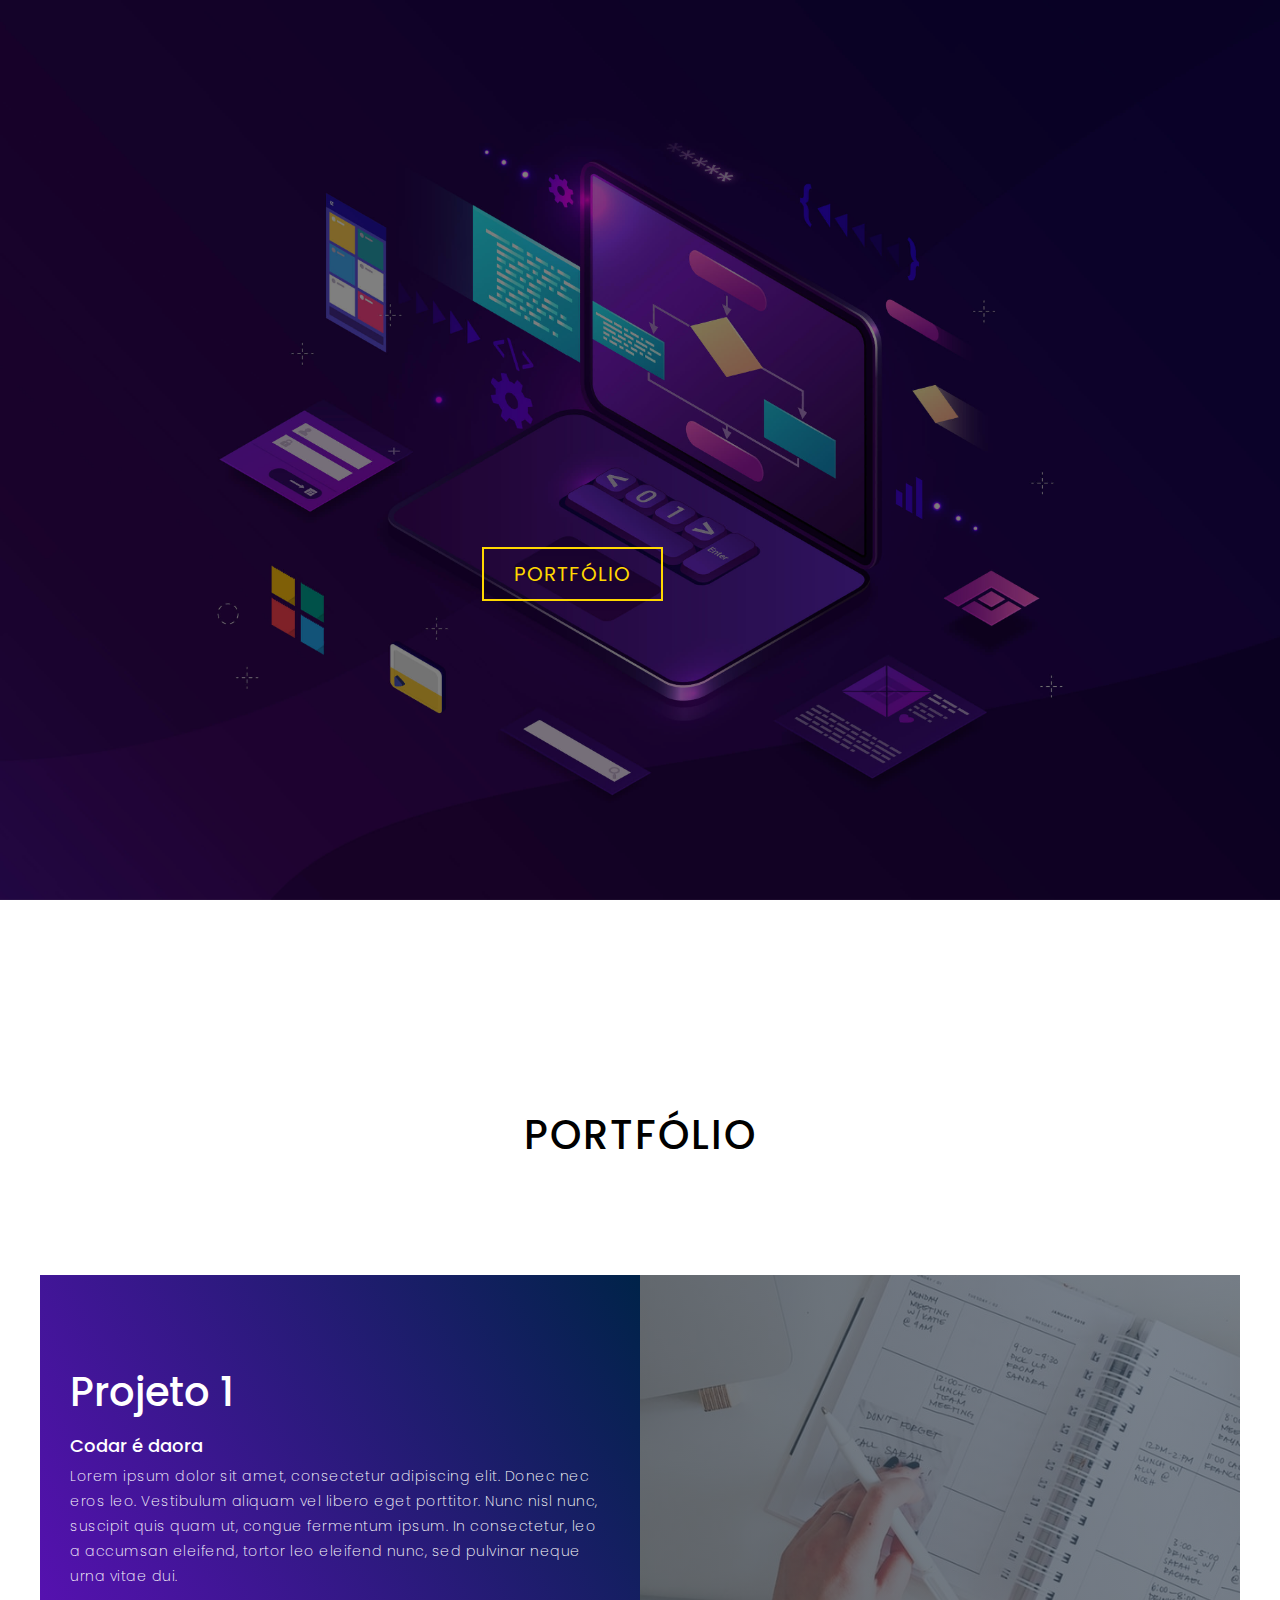
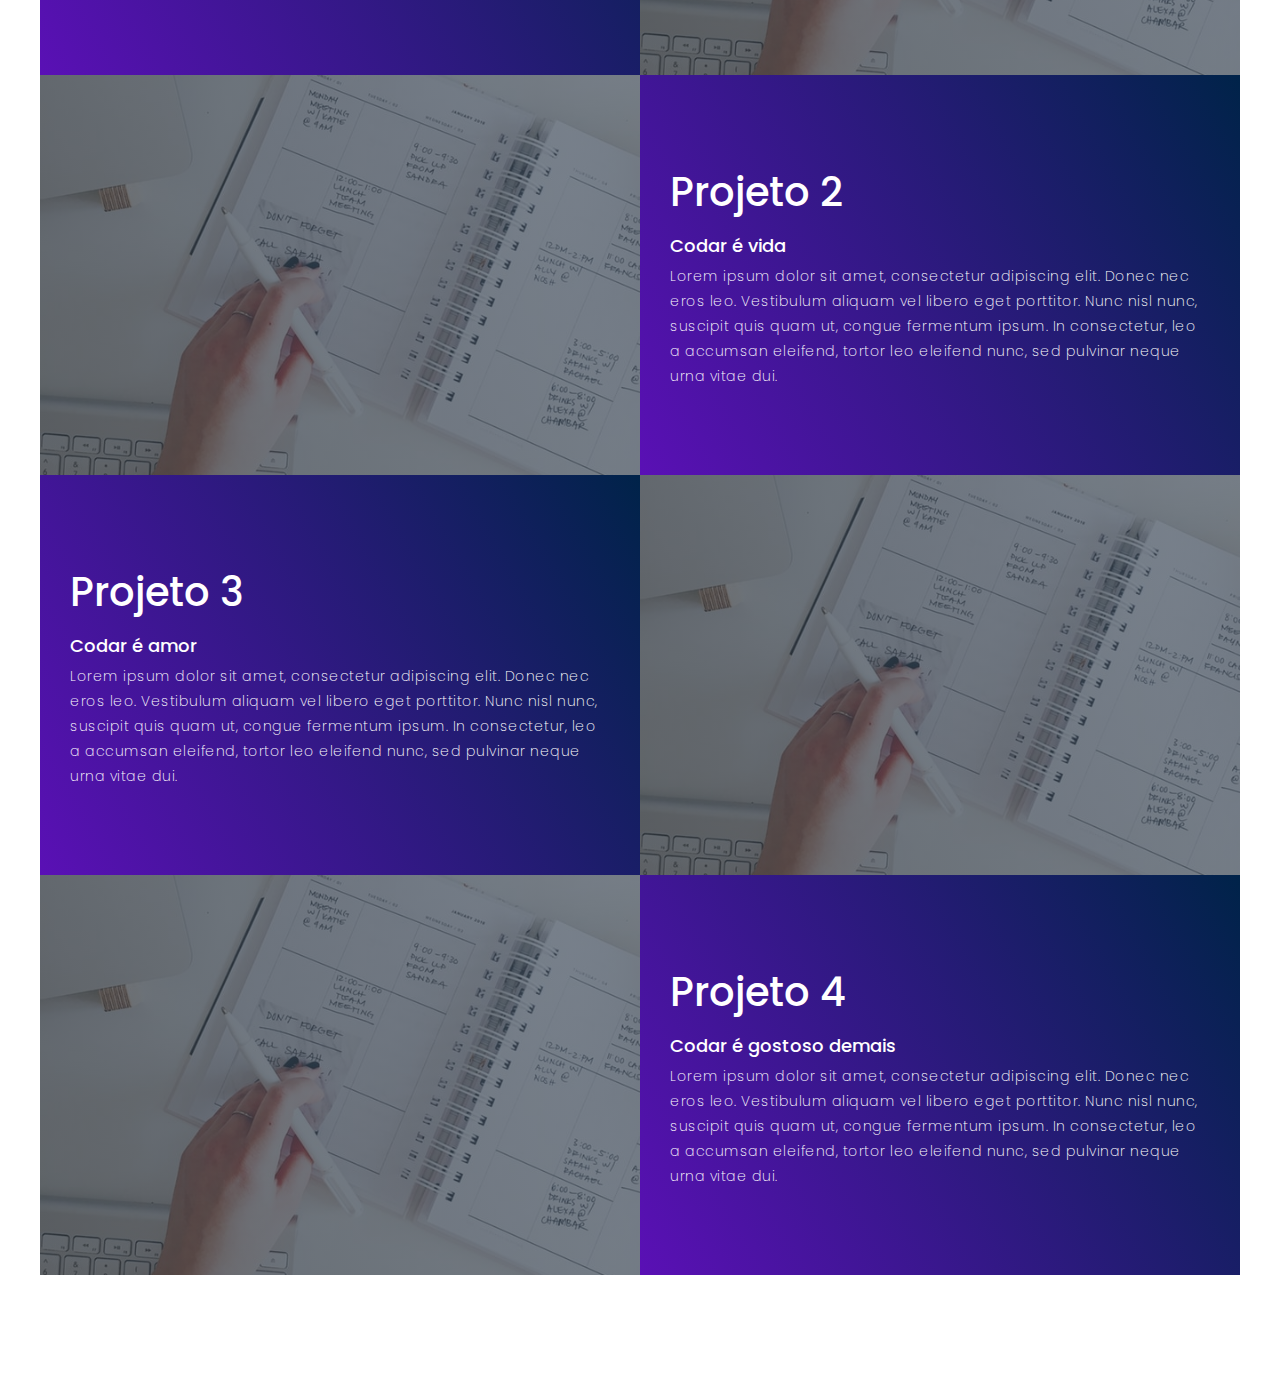
==== coffee/index.html @ 2936c419 "estrutura de pastas do projeto" ====
<!DOCTYPE html>
<html lang="pt-br">
  <head>
    <meta charset="UTF-8" />
    <meta name="viewport" content="width=device-width, initial-scale=1.0" />
    <link rel="stylesheet" href="style.css" />
    <title>Top</title>
  </head>
  <body>
    <section id="presentation">
      <div class="presentation container">
        <div>
          <h1>Olá,<span></span></h1>
          <h1>meu nome é<span></span></h1>
          <h1>Douglas<span></span></h1>
          <a href="#portfolio" type="button" class="cta">Portfólio</a>
        </div>
      </div>
    </section>
    <section id="portfolio">
      <div class="portfolio container">
        <div class="portfolio header">
          <h1 class="section-title"><span>Portfólio</span></h1>
        </div>
        <div class="all-projects">
          <div class="project-item">
            <div class="project-info">
              <h1>Projeto 1</h1>
              <h2>Codar é daora</h2>
              <p>
                Lorem ipsum dolor sit amet, consectetur adipiscing elit. Donec
                nec eros leo. Vestibulum aliquam vel libero eget porttitor. Nunc
                nisl nunc, suscipit quis quam ut, congue fermentum ipsum. In
                consectetur, leo a accumsan eleifend, tortor leo eleifend nunc,
                sed pulvinar neque urna vitae dui.
              </p>
            </div>
            <div class="project-img">
              <img src="./img-1.png" alt="img" />
            </div>
          </div>
          <div class="project-item">
            <div class="project-info">
              <h1>Projeto 2</h1>
              <h2>Codar é vida</h2>
              <p>
                Lorem ipsum dolor sit amet, consectetur adipiscing elit. Donec
                nec eros leo. Vestibulum aliquam vel libero eget porttitor. Nunc
                nisl nunc, suscipit quis quam ut, congue fermentum ipsum. In
                consectetur, leo a accumsan eleifend, tortor leo eleifend nunc,
                sed pulvinar neque urna vitae dui.
              </p>
            </div>
            <div class="project-img">
              <img src="./img-1.png" alt="img" />
            </div>
          </div>
          <div class="project-item">
            <div class="project-info">
              <h1>Projeto 3</h1>
              <h2>Codar é amor</h2>
              <p>
                Lorem ipsum dolor sit amet, consectetur adipiscing elit. Donec
                nec eros leo. Vestibulum aliquam vel libero eget porttitor. Nunc
                nisl nunc, suscipit quis quam ut, congue fermentum ipsum. In
                consectetur, leo a accumsan eleifend, tortor leo eleifend nunc,
                sed pulvinar neque urna vitae dui.
              </p>
            </div>
            <div class="project-img">
              <img src="./img-1.png" alt="img" />
            </div>
          </div>
          <div class="project-item">
            <div class="project-info">
              <h1>Projeto 4</h1>
              <h2>Codar é gostoso demais</h2>
              <p>
                Lorem ipsum dolor sit amet, consectetur adipiscing elit. Donec
                nec eros leo. Vestibulum aliquam vel libero eget porttitor. Nunc
                nisl nunc, suscipit quis quam ut, congue fermentum ipsum. In
                consectetur, leo a accumsan eleifend, tortor leo eleifend nunc,
                sed pulvinar neque urna vitae dui.
              </p>
            </div>
            <div class="project-img">
              <img src="./img-1.png" alt="img" />
            </div>
          </div>
        </div>
      </div>
    </section>
  </body>
</html>
---- coffee/style.css ----
@import url('https://fonts.googleapis.com/css2?family=Poppins:ital,wght@0,400;0,700;1,200;1,500&display=swap');

* {
    padding: 0;
    margin: 0;
    box-sizing: border-box;
}

html {
    font-size: 10px;
    font-family: 'Poppins', 'Times New Roman', Times, serif;
    scroll-behavior: smooth;
}

a {
    text-decoration: none;
}

img {
    height: 100%;
    width: 100%;
    object-fit: cover;
}

p {
    font-size: 1.4rem;
    margin-top: 5px;
    line-height: 2.5rem;
    font-weight: 200;
    letter-spacing: 0.05rem;
}

.container {
    min-height: 100vh;
    width: 100%;
    display: flex;
    align-items: center;
    justify-content: center;
}

.section-title {
    font-size: 4rem;
    font-weight: 500;
    color: black;
    margin-bottom: 10px;
    margin-top: 5px;
    text-transform: uppercase;
    letter-spacing: 0.2rem;
    text-align: center;
}



/* Seção de apresentação */
#presentation {
    background-image: url(./background.jpeg);
    background-size: cover;
    background-position: top center;
    position: relative;
    z-index: 1;
}

#presentation h1 {
    display: block;
    width: fit-content;
    font-size: 5rem;
    position: relative;
    color: transparent;
    animation: text_reveal .5s ease forwards;
    animation-delay: 1.5s;
}

#presentation h1:nth-child(1) {
    animation-delay: .8s;
}

#presentation h1:nth-child(2) {
    animation-delay: 1.8s;
}

#presentation h1:nth-child(3) {
    animation: text_reveal_name .5s ease forwards;
    animation-delay: 2.8s;
}

#presentation .cta {
    display: inline-block;
    padding: 10px 30px;
    color: gold;
    background-color: transparent;
    border: 2px solid gold;
    font-size: 2rem;
    text-transform: uppercase;
    letter-spacing: .1rem;
    margin-top: 20px;
    transition: .5s ease;
    transition-property: background-color, color;

}

#presentation .cta:hover {
    color: white;
    font-weight: 500;
    background-color: gold;
}

#presentation h1 span {
    position: absolute;
    top: 0;
    left: 0;
    height: 100%;
    width: 0%;
    animation: text_reveal_box 1s ease;
    animation-delay: .5s;
    background-color: gold;
}

#presentation h1:nth-child(1) span {
    animation-delay: .5s;
}

#presentation h1:nth-child(2) span {
    animation-delay: 1.5s;
}

#presentation h1:nth-child(3) span {
    animation-delay: 2.5s;
}

#presentation::after {
    content: '';
    position: absolute;
    left: 0;
    top: 0;
    height: 100%;
    width: 100%;
    background-color: black;
    opacity: 0.5;
    z-index: -1;
}

/* Seção de Portifólio */
#portfolio .portfolio {
    flex-direction: column;
    max-width: 1200px;
    margin: 0 auto;
    padding: 100px 0;
}

#portfolio .portfolio-header h1 {
    margin-bottom: 50px;
}

#portfolio .all-projects {
    display: flex;
    align-items: center;
    justify-content: center;
    flex-direction: column;
}

#portfolio .project-item {
    display: flex;
    align-items: center;
    justify-content: center;
    flex-direction: column;
    width: 80%;
    margin: 20px auto;
    overflow: hidden;
    border-radius: 10px;
}

#portfolio .project-info {
    padding: 30px;
    flex-basis: 50%;
    height: 100%;
    display: flex;
    align-items: flex-start;
    justify-content: center;
    flex-direction: column;
    background-image: linear-gradient(60deg, #5a10b5 0%, #002349 100%);
    color: white;
}

#portfolio .project-info h1 {
    font-size: 4rem;
    font-weight: 500;
}

#portfolio .project-info h2 {
    font-size: 1.8rem;
    font-weight: 500;
    margin-top: 10px;
}

#portfolio .project-img {
    flex-basis: 50%;
    height: 300px;
    overflow: hidden;
    position: relative;
}

#portfolio .project-img:after {
    content: '';
    position: absolute;
    left: 0;
    top: 0;
    height: 100%;
    width: 100%;
    background-image: linear-gradient(60deg, #29323c 0%, #485563 100%);
    opacity: 0.7;
}

#portfolio .project-img img {
    transition: 0.5s ease transform;
}

#portfolio .project-item:hover .project-img img {
    transform: scale(1.1);
}

/* Keyframes */
@keyframes text_reveal {
    100% {
        color: white;
    }
}

@keyframes text_reveal_name {
    100% {
        color: gold;
        font-weight: 500px;
    }
}

@keyframes text_reveal_box {
    50% {
        width: 100%;
        left: 0;
    }

    100% {
        width: 0;
        left: 100%
    }
}

/* Media Query */
@media only screen and (min-width: 768px) {

    #portfolio .project-item {
        flex-direction: row;
        height: 400px;
        margin: 0;
        width: 100%;
        border-radius: 0;
    }

    #portfolio .all-projects .project-info {
        height: 100%
    }

    #portfolio .all-projects .project-img {
        height: 100%
    }

    #portfolio .project-item:nth-child(even) {
        flex-direction: row-reverse;
    }

}
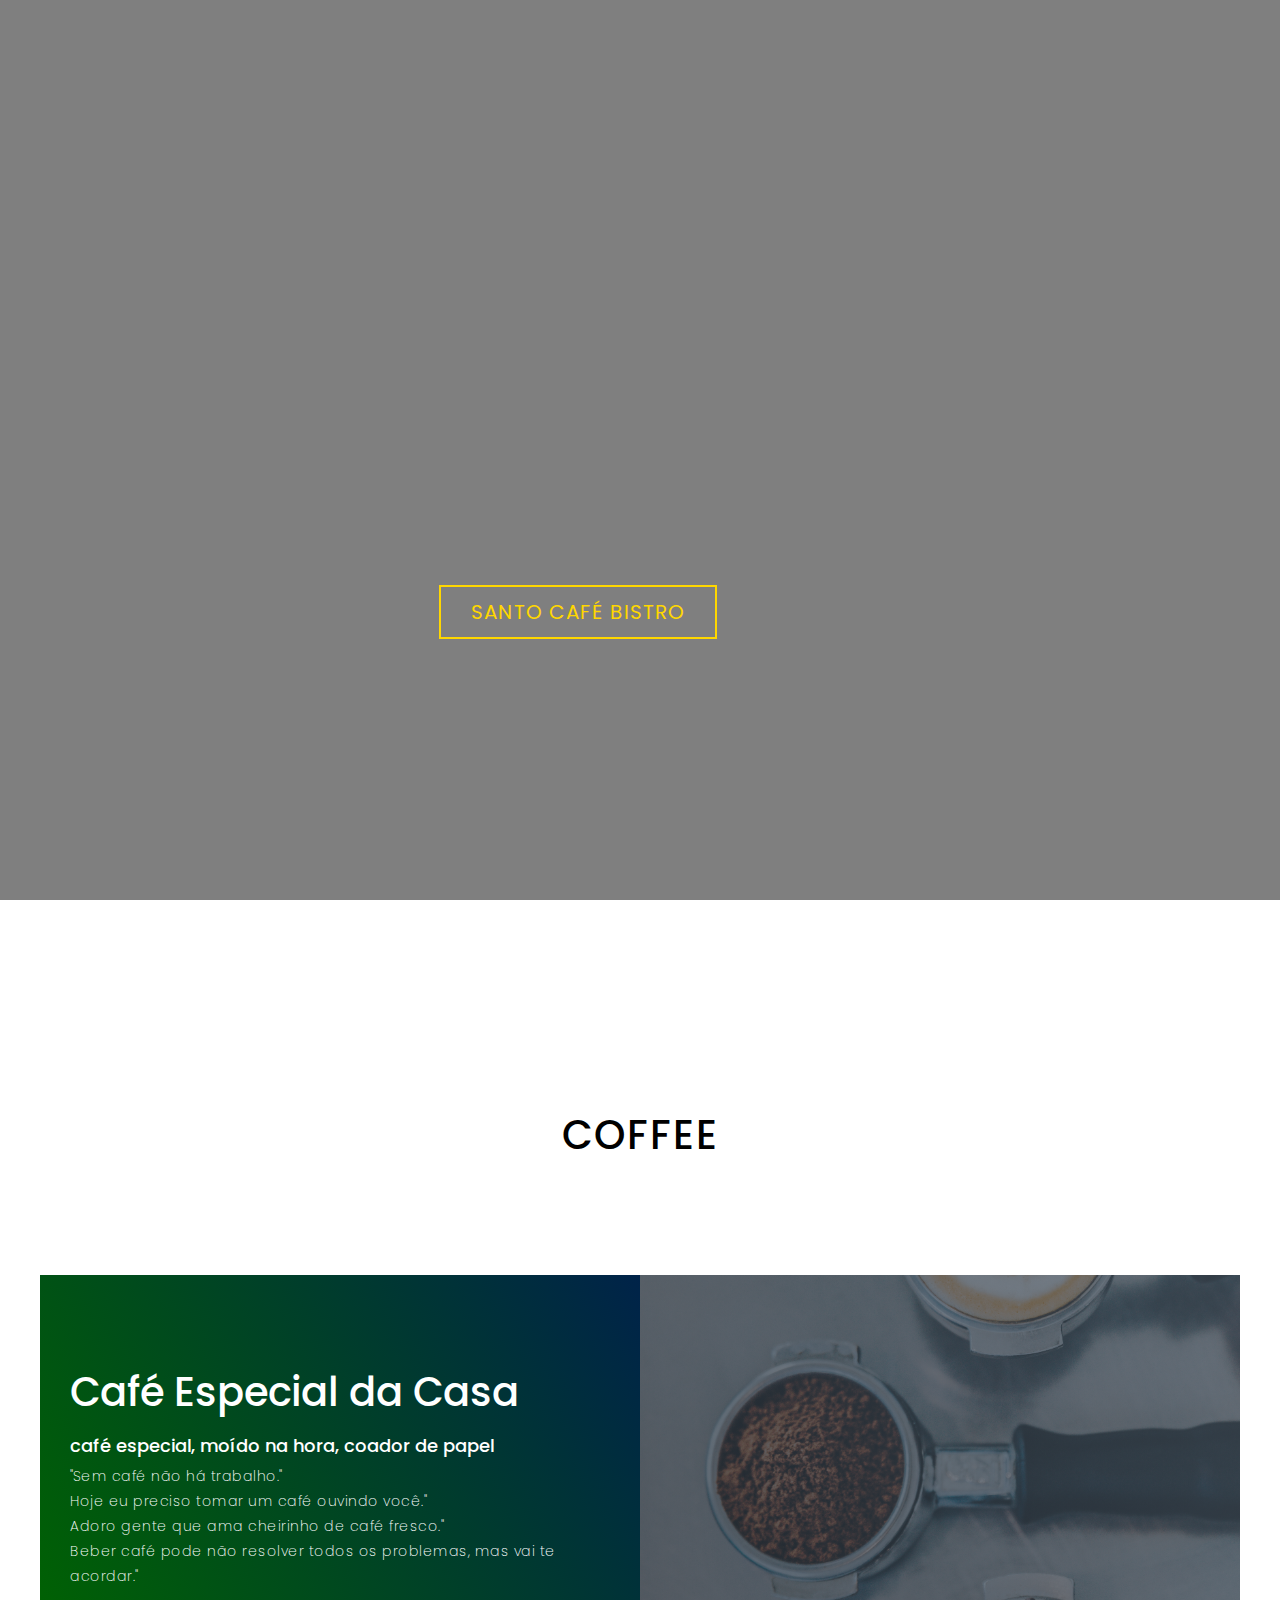
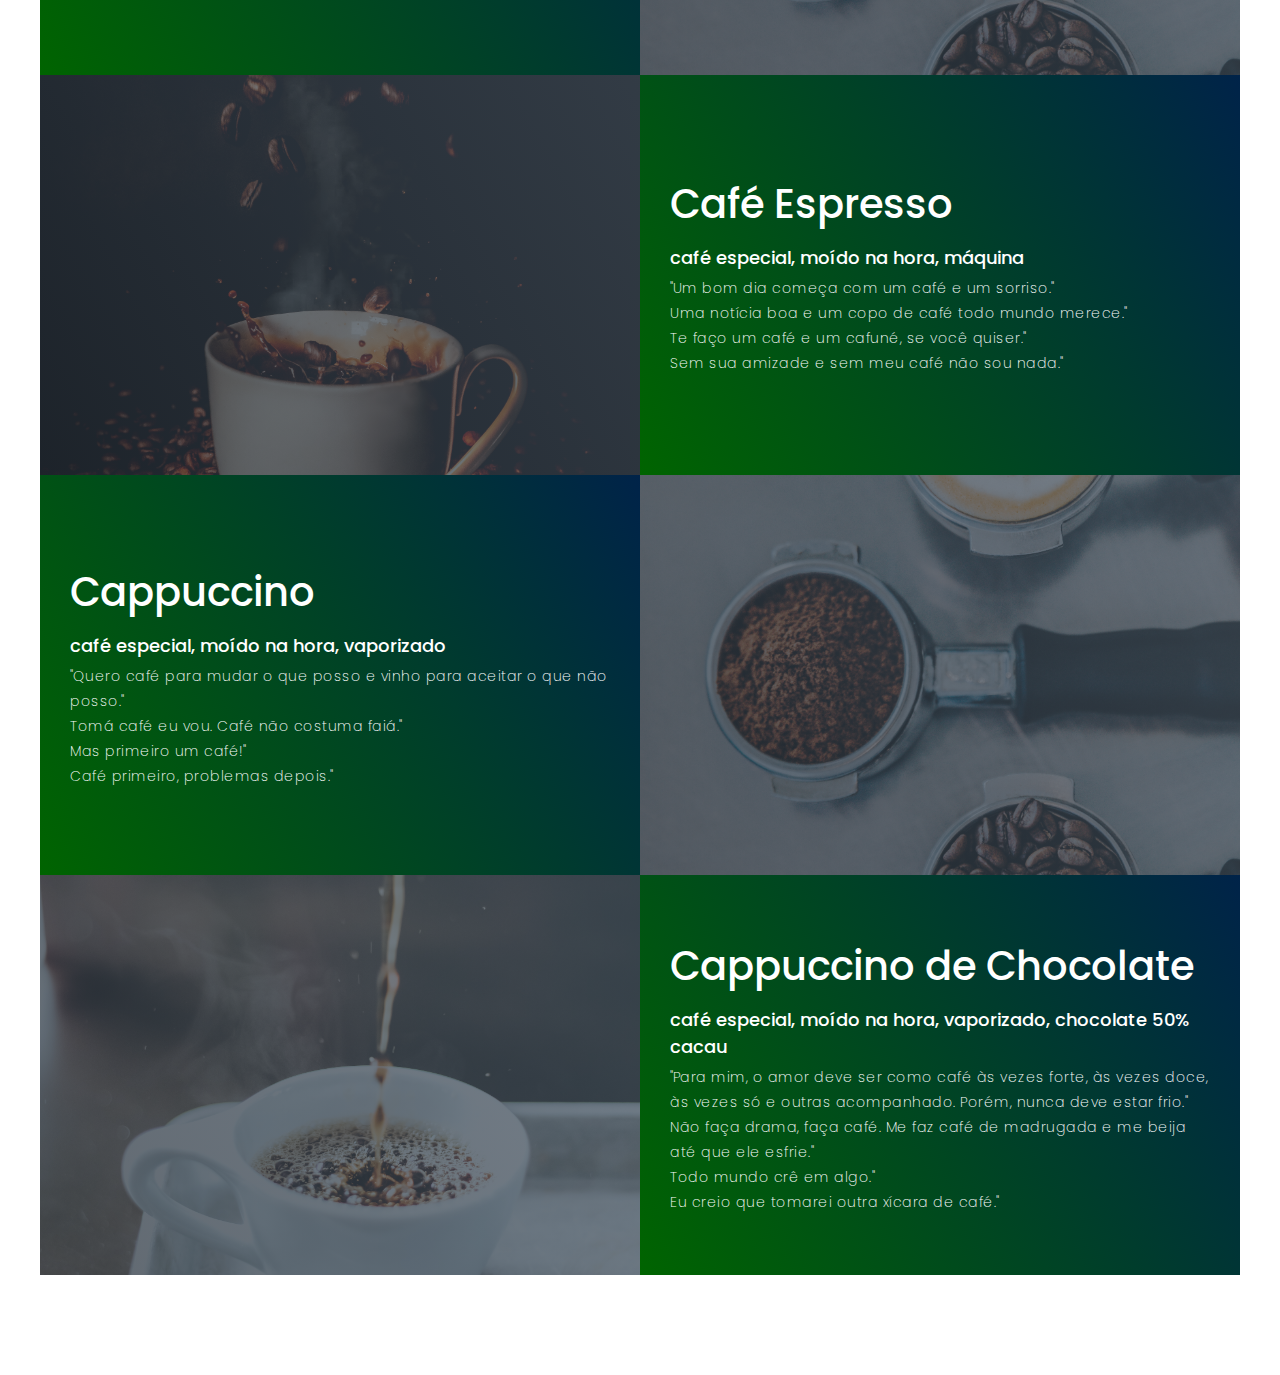
==== commit 04b77766: "ajustes visuais para tema de café" ====
--- a/coffee/index.html
+++ b/coffee/index.html
@@ -4,87 +4,86 @@
     <meta charset="UTF-8" />
     <meta name="viewport" content="width=device-width, initial-scale=1.0" />
     <link rel="stylesheet" href="style.css" />
-    <title>Top</title>
+    <title>Coffee</title>
   </head>
   <body>
-    <section id="presentation">
-      <div class="presentation container">
+    <section class="presentation">
+      <div class="container">
         <div>
-          <h1>Olá,<span></span></h1>
-          <h1>meu nome é<span></span></h1>
-          <h1>Douglas<span></span></h1>
-          <a href="#portfolio" type="button" class="cta">Portfólio</a>
+          <h1>TOP 4<span></span></h1>
+          <h1>cafés<span></span></h1>
+          <h1>MAIS saborosos <span></span></h1>
+          <h1>da semana<span></span></h1>
+          <a href="#portfolio" type="button" class="cta">Santo Café Bistro</a>
         </div>
       </div>
     </section>
     <section id="portfolio">
       <div class="portfolio container">
         <div class="portfolio header">
-          <h1 class="section-title"><span>Portfólio</span></h1>
+          <h1 class="section-title"><span>Coffee</span></h1>
         </div>
         <div class="all-projects">
           <div class="project-item">
             <div class="project-info">
-              <h1>Projeto 1</h1>
-              <h2>Codar é daora</h2>
+              <h1>Café Especial da Casa</h1>
+              <h2>café especial, moído na hora, coador de papel</h2>
               <p>
-                Lorem ipsum dolor sit amet, consectetur adipiscing elit. Donec
-                nec eros leo. Vestibulum aliquam vel libero eget porttitor. Nunc
-                nisl nunc, suscipit quis quam ut, congue fermentum ipsum. In
-                consectetur, leo a accumsan eleifend, tortor leo eleifend nunc,
-                sed pulvinar neque urna vitae dui.
+                "Sem café não há trabalho."</br>  
+                Hoje eu preciso tomar um café ouvindo você."</br>  
+                Adoro gente que ama cheirinho de café fresco."</br>  
+                Beber café pode não resolver todos os problemas, mas vai te acordar." 
               </p>
             </div>
             <div class="project-img">
-              <img src="./img-1.png" alt="img" />
+              <img src="./coffee-1.jpg" alt="img" />
             </div>
           </div>
           <div class="project-item">
             <div class="project-info">
-              <h1>Projeto 2</h1>
-              <h2>Codar é vida</h2>
+              <h1>Café Espresso</h1>
+              <h2>café especial, moído na hora, máquina</h2>
               <p>
-                Lorem ipsum dolor sit amet, consectetur adipiscing elit. Donec
-                nec eros leo. Vestibulum aliquam vel libero eget porttitor. Nunc
-                nisl nunc, suscipit quis quam ut, congue fermentum ipsum. In
-                consectetur, leo a accumsan eleifend, tortor leo eleifend nunc,
-                sed pulvinar neque urna vitae dui.
+                "Um bom dia começa com um café e um sorriso."</br> 
+                Uma notícia boa e um copo de café todo mundo merece."</br> 
+                Te faço um café e um cafuné, se você quiser."</br> 
+                Sem sua amizade e sem meu café não sou nada."
               </p>
             </div>
             <div class="project-img">
-              <img src="./img-1.png" alt="img" />
+              <img src="./coffee-3.jpg" alt="img" />
             </div>
           </div>
           <div class="project-item">
             <div class="project-info">
-              <h1>Projeto 3</h1>
-              <h2>Codar é amor</h2>
+              <h1>Cappuccino</h1>
+              <h2>café especial, moído na hora, vaporizado</h2>
               <p>
-                Lorem ipsum dolor sit amet, consectetur adipiscing elit. Donec
-                nec eros leo. Vestibulum aliquam vel libero eget porttitor. Nunc
-                nisl nunc, suscipit quis quam ut, congue fermentum ipsum. In
-                consectetur, leo a accumsan eleifend, tortor leo eleifend nunc,
-                sed pulvinar neque urna vitae dui.
+                "Quero café para mudar o que posso e vinho para aceitar o que não posso."</br>  
+                Tomá café eu vou. Café não costuma faiá."</br>  
+                Mas primeiro um café!"</br>  
+                Café primeiro, problemas depois."
               </p>
             </div>
             <div class="project-img">
-              <img src="./img-1.png" alt="img" />
+              <img src="./coffee-1.jpg" alt="img" />
             </div>
           </div>
           <div class="project-item">
             <div class="project-info">
-              <h1>Projeto 4</h1>
-              <h2>Codar é gostoso demais</h2>
+              <h1>Cappuccino de Chocolate</h1>
+              <h2>
+                café especial, moído na hora, vaporizado, chocolate 50% cacau
+              </h2>
               <p>
-                Lorem ipsum dolor sit amet, consectetur adipiscing elit. Donec
-                nec eros leo. Vestibulum aliquam vel libero eget porttitor. Nunc
-                nisl nunc, suscipit quis quam ut, congue fermentum ipsum. In
-                consectetur, leo a accumsan eleifend, tortor leo eleifend nunc,
-                sed pulvinar neque urna vitae dui.
+                "Para mim, o amor deve ser como café às vezes forte, às vezes doce, às vezes só e outras acompanhado. Porém, nunca deve estar frio."</br>  
+                Não faça drama, faça café. Me faz café de madrugada e me beija até que ele esfrie."</br>  
+                Todo mundo crê em algo."</br>  
+                Eu creio que tomarei outra xícara de café."
               </p>
             </div>
             <div class="project-img">
-              <img src="./img-1.png" alt="img" />
+              <img src="./coffee-4.jpg" alt="img" />
             </div>
           </div>
         </div>
--- a/coffee/style.css
+++ b/coffee/style.css
@@ -49,18 +49,16 @@
     text-align: center;
 }
 
-
-
 /* Seção de apresentação */
-#presentation {
-    background-image: url(./background.jpeg);
+.presentation {
+    background-image: url(./coffee-0.jpg);
     background-size: cover;
     background-position: top center;
     position: relative;
     z-index: 1;
 }
 
-#presentation h1 {
+.presentation h1 {
     display: block;
     width: fit-content;
     font-size: 5rem;
@@ -70,20 +68,24 @@
     animation-delay: 1.5s;
 }
 
-#presentation h1:nth-child(1) {
+.presentation h1:nth-child(1) {
     animation-delay: .8s;
 }
 
-#presentation h1:nth-child(2) {
+.presentation h1:nth-child(2) {
+    animation: text_reveal_name .5s ease forwards;
     animation-delay: 1.8s;
 }
 
-#presentation h1:nth-child(3) {
-    animation: text_reveal_name .5s ease forwards;
+.presentation h1:nth-child(3) {
     animation-delay: 2.8s;
 }
 
-#presentation .cta {
+.presentation h1:nth-child(4) {
+    animation-delay: 3.8s;
+}
+
+.presentation .cta {
     display: inline-block;
     padding: 10px 30px;
     color: gold;
@@ -98,13 +100,13 @@
 
 }
 
-#presentation .cta:hover {
+.presentation .cta:hover {
     color: white;
     font-weight: 500;
     background-color: gold;
 }
 
-#presentation h1 span {
+.presentation h1 span {
     position: absolute;
     top: 0;
     left: 0;
@@ -115,19 +117,23 @@
     background-color: gold;
 }
 
-#presentation h1:nth-child(1) span {
+.presentation h1:nth-child(1) span {
     animation-delay: .5s;
 }
 
-#presentation h1:nth-child(2) span {
+.presentation h1:nth-child(2) span {
     animation-delay: 1.5s;
 }
 
-#presentation h1:nth-child(3) span {
+.presentation h1:nth-child(3) span {
     animation-delay: 2.5s;
 }
 
-#presentation::after {
+.presentation h1:nth-child(4) span {
+    animation-delay: 3.5s;
+}
+
+.presentation::after {
     content: '';
     position: absolute;
     left: 0;
@@ -177,7 +183,7 @@
     align-items: flex-start;
     justify-content: center;
     flex-direction: column;
-    background-image: linear-gradient(60deg, #5a10b5 0%, #002349 100%);
+    background-image: linear-gradient(60deg, #006400 0%, #002349 100%);
     color: white;
 }
 
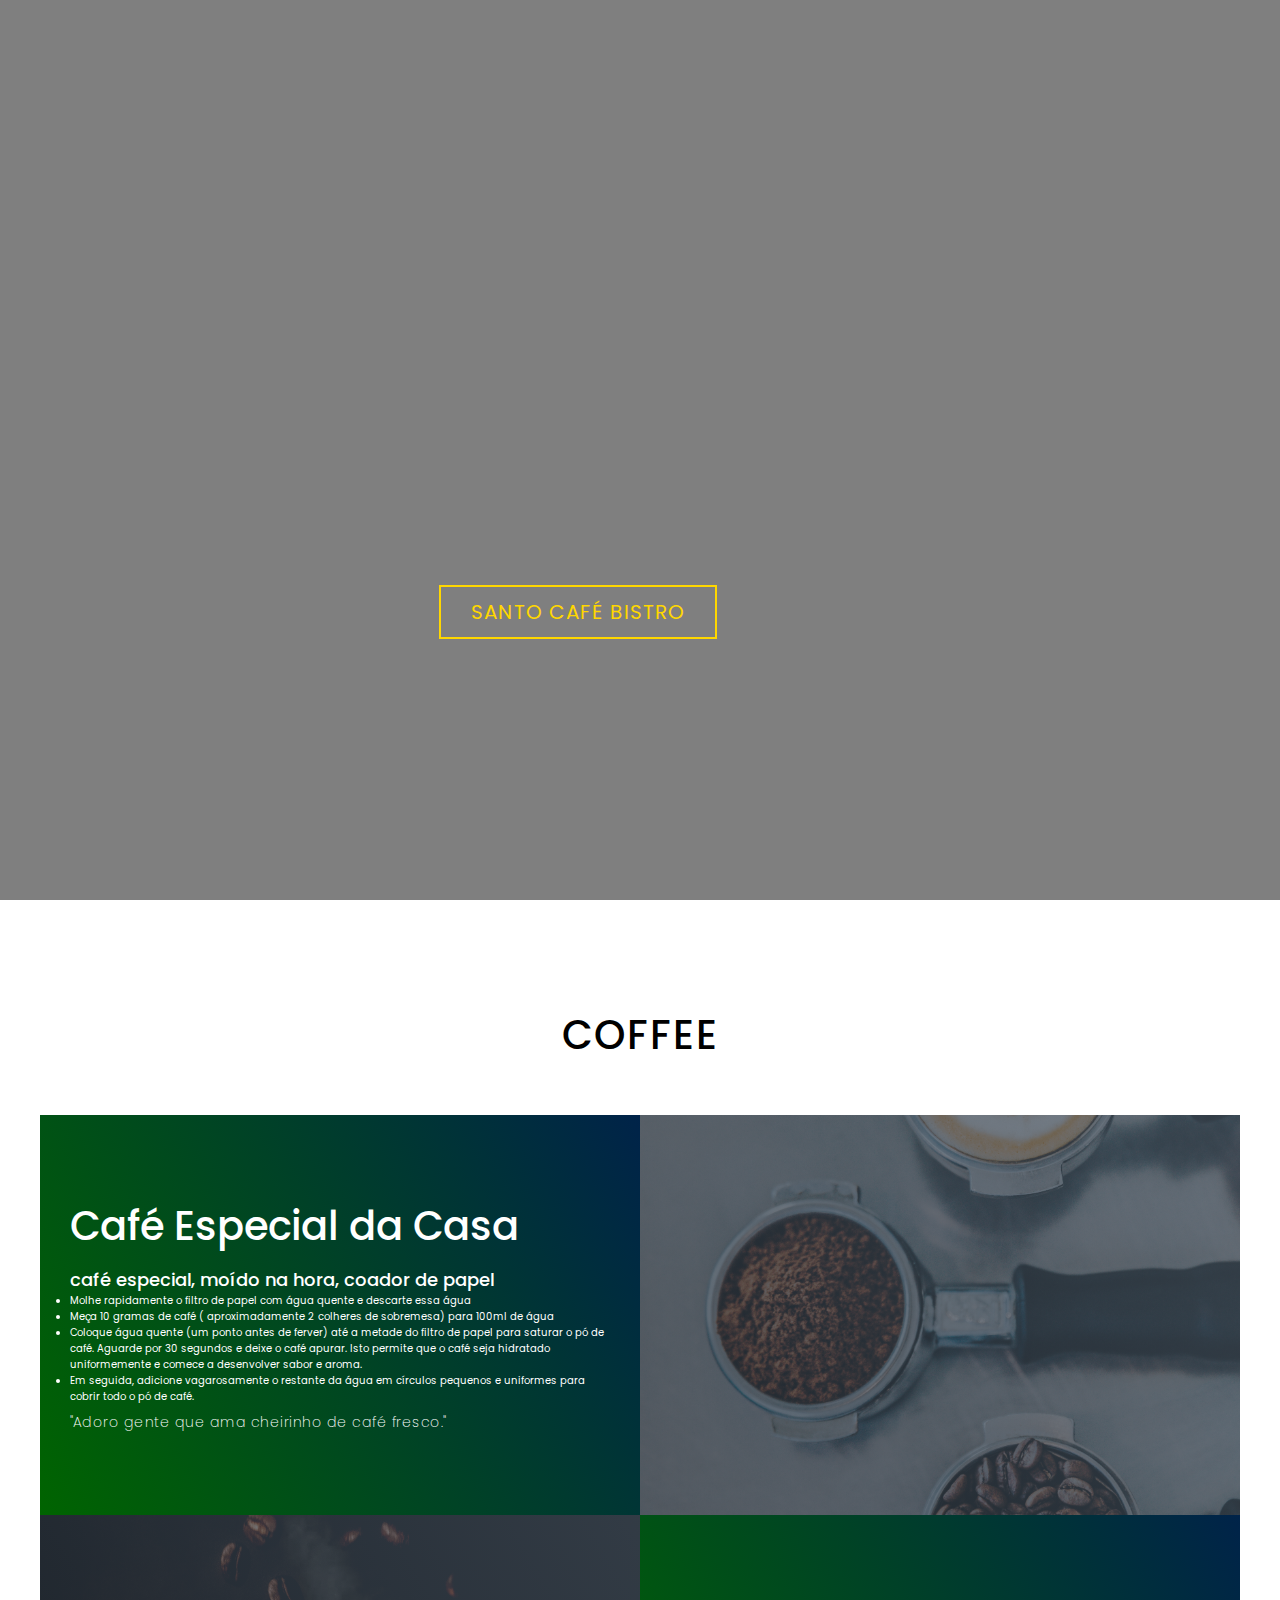
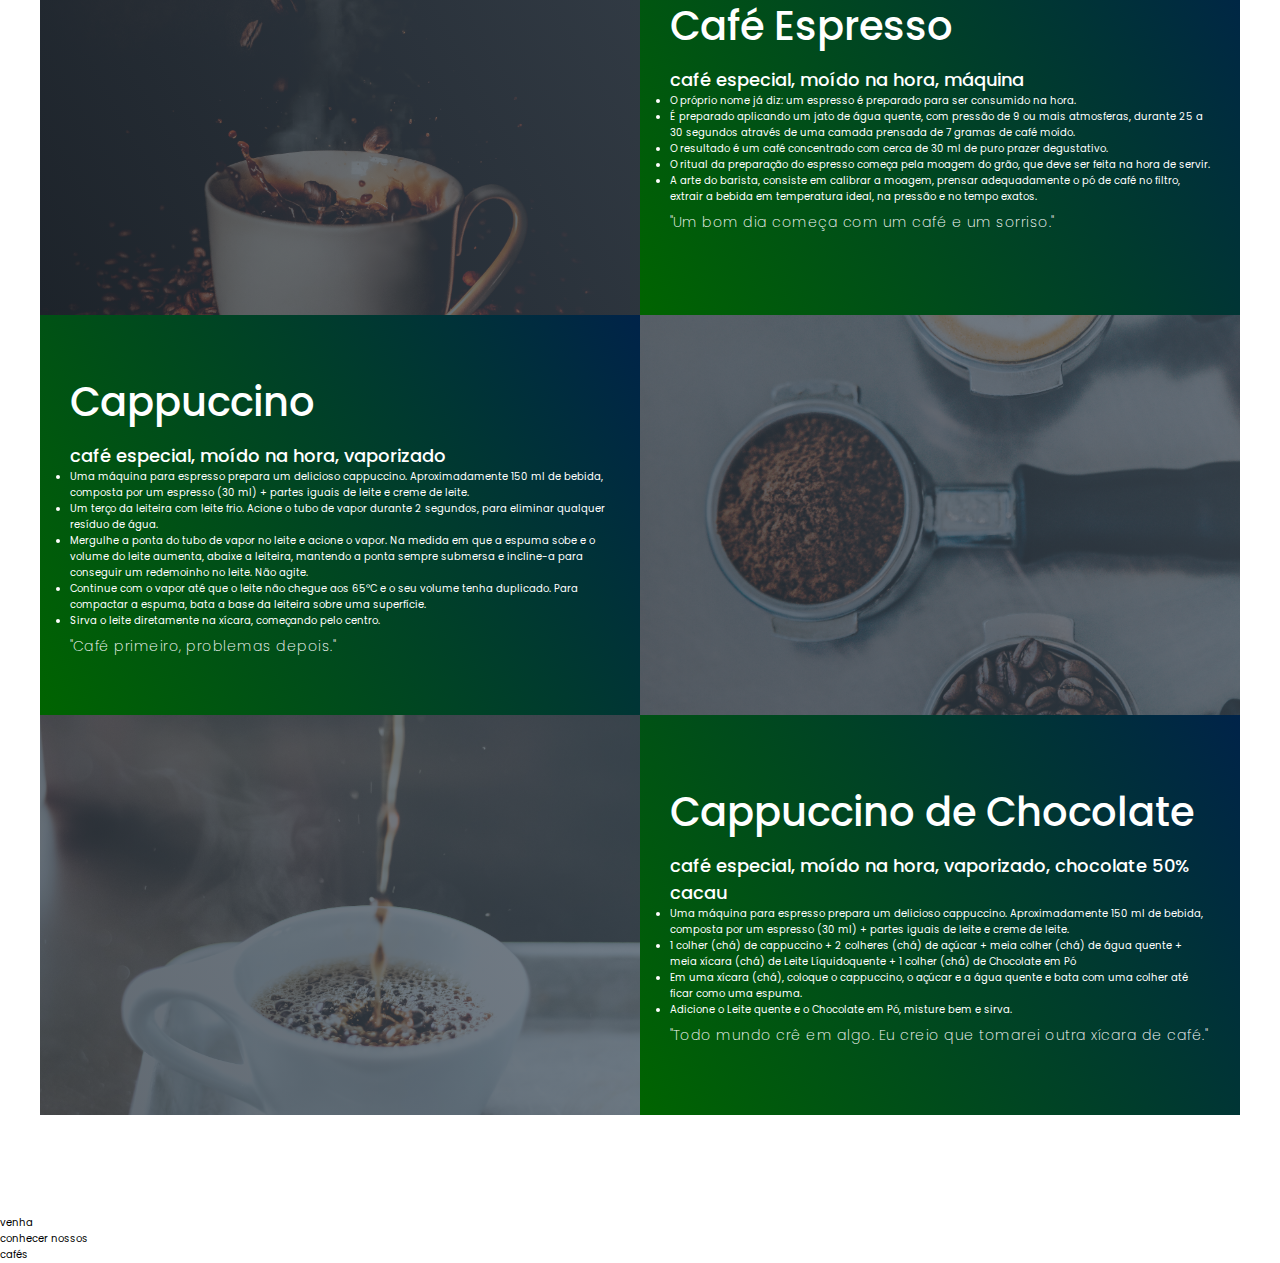
==== commit d249f45c: "fazendo as tarefas: até organizar css" ====
--- a/coffee/index.html
+++ b/coffee/index.html
@@ -3,91 +3,152 @@
   <head>
     <meta charset="UTF-8" />
     <meta name="viewport" content="width=device-width, initial-scale=1.0" />
-    <link rel="stylesheet" href="style.css" />
+    <link rel="stylesheet" href="./style.css" />
     <title>Coffee</title>
   </head>
   <body>
-    <section class="presentation">
-      <div class="container">
-        <div>
+    <section id="presentation">
+      <div class="presentation container">
+        <header>
           <h1>TOP 4<span></span></h1>
           <h1>cafés<span></span></h1>
           <h1>MAIS saborosos <span></span></h1>
           <h1>da semana<span></span></h1>
-          <a href="#portfolio" type="button" class="cta">Santo Café Bistro</a>
+          <a href="#coffee" type="button" class="cta">Santo Café Bistro</a>
+        </header>
+      </div>
+    </section>
+    <main id="coffee">
+      <div class="coffee container">
+        <header class="coffee-header">
+          <h1 class="section-title"><span>Coffee</span></h1>
+        </header>
+        <div class="all-coffee-beans">
+          <section class="coffee-bean-item">
+            <article class="coffee-bean-info">
+              <header>
+                <h1>Café Especial da Casa</h1>
+                <h2>café especial, moído na hora, coador de papel</h2>
+              </header>
+              <ul>
+                <li>
+                  Molhe rapidamente o filtro de papel com água quente e descarte essa água
+                </li>
+                <li>
+                  Meça 10 gramas de café ( aproximadamente 2 colheres de sobremesa) para 100ml de água
+                </li>
+                <li>
+                  Coloque água quente (um ponto antes de ferver) até a metade do filtro de papel para saturar o pó de café. Aguarde por 30 segundos e deixe o café apurar. Isto permite que o café seja hidratado uniformemente e comece a desenvolver sabor e aroma.
+                </li>
+                <li>
+                  Em seguida, adicione vagarosamente o restante da água em círculos pequenos e uniformes para cobrir todo o pó de café.
+                </li>
+              </ul>
+              <p>
+                "Adoro gente que ama cheirinho de café fresco."
+              </p>
+            </article>
+            <figure class="coffee-bean-img">
+              <img src="./assets/coffee-1.jpg" alt="img" />
+            </figure>
+          </section>
+          <section class="coffee-bean-item">
+            <article class="coffee-bean-info">
+              <header>
+                <h1>Café Espresso</h1>
+                <h2>café especial, moído na hora, máquina</h2>
+              </header>
+              <ul>
+                <li>
+                  O próprio nome já diz: um espresso é preparado para ser consumido na hora. 
+                </li>
+                <li>
+                  É preparado aplicando um jato de água quente, com pressão de 9 ou mais atmosferas, durante 25 a 30 segundos através de uma camada prensada de 7 gramas de café moído.
+                </li>
+                <li>
+                  O resultado é um café concentrado com cerca de 30 ml de puro prazer degustativo.
+                </li>
+                <li>
+                  O ritual da preparação do espresso começa pela moagem do grão, que deve ser feita na hora de servir. 
+                </li>
+                <li>
+                  A arte do barista, consiste em calibrar a moagem, prensar adequadamente o pó de café no filtro, extrair a bebida em temperatura ideal, na pressão e no tempo exatos.
+                </li>
+              </ul>
+              <p>
+                "Um bom dia começa com um café e um sorriso."
+              </p>
+            </article>
+            <figure class="coffee-bean-img">
+              <img src="./assets/coffee-3.jpg" alt="img" />
+            </figure>
+          </section>
+          <section class="coffee-bean-item">
+            <article class="coffee-bean-info">
+              <header>
+                <h1>Cappuccino</h1>
+                <h2>café especial, moído na hora, vaporizado</h2>
+              </header>
+              <ul>
+                <li>
+                  Uma máquina para espresso prepara um delicioso cappuccino. Aproximadamente 150 ml de bebida, composta por um espresso (30 ml) + partes iguais de leite e creme de leite.
+                </li>
+                <li>
+                  Um terço da leiteira com leite frio. Acione o tubo de vapor durante 2 segundos, para eliminar qualquer resíduo de água.
+                </li>
+                <li>
+                  Mergulhe a ponta do tubo de vapor no leite e acione o vapor. Na medida em que a espuma sobe e o volume do leite aumenta, abaixe a leiteira, mantendo a ponta sempre submersa e incline-a para conseguir um redemoinho no leite. Não agite.
+                </li>
+                <li>
+                  Continue com o vapor até que o leite não chegue aos 65°C e o seu volume tenha duplicado. Para compactar a espuma, bata a base da leiteira sobre uma superfície.
+                </li>
+                <li>
+                  Sirva o leite diretamente na xícara, começando pelo centro. 
+                </li>
+              </ul>
+              <p>    
+                "Café primeiro, problemas depois."
+              </p>
+            </article>
+            <figure class="coffee-bean-img">
+              <img src="./assets/coffee-1.jpg" alt="img" />
+            </figure>
+          </section>
+          <section class="coffee-bean-item">
+            <article class="coffee-bean-info">
+              <header>
+                <h1>Cappuccino de Chocolate</h1>
+                <h2>
+                  café especial, moído na hora, vaporizado, chocolate 50% cacau
+                </h2>
+              </header>
+              <ul>
+                <li>
+                  Uma máquina para espresso prepara um delicioso cappuccino. Aproximadamente 150 ml de bebida, composta por um espresso (30 ml) + partes iguais de leite e creme de leite.
+                </li>
+                <li>
+                  1 colher (chá) de cappuccino + 2 colheres (chá) de açúcar + meia colher (chá) de água quente + meia xícara (chá) de Leite Líquidoquente + 1 colher (chá) de Chocolate em Pó
+                </li>
+                <li>Em uma xícara (chá), coloque o cappuccino, o açúcar e a água quente e bata com uma colher até ficar como uma espuma.
+                </li>
+                <li>Adicione o Leite quente e o Chocolate em Pó, misture bem e sirva.
+                </li>
+              </ul>
+              <p>
+                "Todo mundo crê em algo. Eu creio que tomarei outra xícara de café."
+              </p>
+            </article>
+            <figure class="coffee-bean-img">
+              <img src="./assets/coffee-4.jpg" alt="img" />
+            </figure>
+          </section>
         </div>
       </div>
-    </section>
-    <section id="portfolio">
-      <div class="portfolio container">
-        <div class="portfolio header">
-          <h1 class="section-title"><span>Coffee</span></h1>
-        </div>
-        <div class="all-projects">
-          <div class="project-item">
-            <div class="project-info">
-              <h1>Café Especial da Casa</h1>
-              <h2>café especial, moído na hora, coador de papel</h2>
-              <p>
-                "Sem café não há trabalho."</br>  
-                Hoje eu preciso tomar um café ouvindo você."</br>  
-                Adoro gente que ama cheirinho de café fresco."</br>  
-                Beber café pode não resolver todos os problemas, mas vai te acordar." 
-              </p>
-            </div>
-            <div class="project-img">
-              <img src="./coffee-1.jpg" alt="img" />
-            </div>
-          </div>
-          <div class="project-item">
-            <div class="project-info">
-              <h1>Café Espresso</h1>
-              <h2>café especial, moído na hora, máquina</h2>
-              <p>
-                "Um bom dia começa com um café e um sorriso."</br> 
-                Uma notícia boa e um copo de café todo mundo merece."</br> 
-                Te faço um café e um cafuné, se você quiser."</br> 
-                Sem sua amizade e sem meu café não sou nada."
-              </p>
-            </div>
-            <div class="project-img">
-              <img src="./coffee-3.jpg" alt="img" />
-            </div>
-          </div>
-          <div class="project-item">
-            <div class="project-info">
-              <h1>Cappuccino</h1>
-              <h2>café especial, moído na hora, vaporizado</h2>
-              <p>
-                "Quero café para mudar o que posso e vinho para aceitar o que não posso."</br>  
-                Tomá café eu vou. Café não costuma faiá."</br>  
-                Mas primeiro um café!"</br>  
-                Café primeiro, problemas depois."
-              </p>
-            </div>
-            <div class="project-img">
-              <img src="./coffee-1.jpg" alt="img" />
-            </div>
-          </div>
-          <div class="project-item">
-            <div class="project-info">
-              <h1>Cappuccino de Chocolate</h1>
-              <h2>
-                café especial, moído na hora, vaporizado, chocolate 50% cacau
-              </h2>
-              <p>
-                "Para mim, o amor deve ser como café às vezes forte, às vezes doce, às vezes só e outras acompanhado. Porém, nunca deve estar frio."</br>  
-                Não faça drama, faça café. Me faz café de madrugada e me beija até que ele esfrie."</br>  
-                Todo mundo crê em algo."</br>  
-                Eu creio que tomarei outra xícara de café."
-              </p>
-            </div>
-            <div class="project-img">
-              <img src="./coffee-4.jpg" alt="img" />
-            </div>
-          </div>
-        </div>
-      </div>
-    </section>
+    </main>
+    <footer class="coffee-footer">
+        <div class="word">venha</div>
+        <div class="word">conhecer nossos</div>
+        <div class="word">cafés</div>
+    </footer>
   </body>
 </html>
--- a/coffee/style.css
+++ b/coffee/style.css
@@ -50,15 +50,15 @@
 }
 
 /* Seção de apresentação */
-.presentation {
-    background-image: url(./coffee-0.jpg);
+#presentation {
+    background-image: url(./assets/coffee-0.jpg);
     background-size: cover;
     background-position: top center;
     position: relative;
     z-index: 1;
 }
 
-.presentation h1 {
+#presentation h1 {
     display: block;
     width: fit-content;
     font-size: 5rem;
@@ -68,24 +68,24 @@
     animation-delay: 1.5s;
 }
 
-.presentation h1:nth-child(1) {
+#presentation h1:nth-child(1) {
     animation-delay: .8s;
 }
 
-.presentation h1:nth-child(2) {
+#presentation h1:nth-child(2) {
     animation: text_reveal_name .5s ease forwards;
     animation-delay: 1.8s;
 }
 
-.presentation h1:nth-child(3) {
+#presentation h1:nth-child(3) {
     animation-delay: 2.8s;
 }
 
-.presentation h1:nth-child(4) {
+#presentation h1:nth-child(4) {
     animation-delay: 3.8s;
 }
 
-.presentation .cta {
+#presentation .cta {
     display: inline-block;
     padding: 10px 30px;
     color: gold;
@@ -100,13 +100,13 @@
 
 }
 
-.presentation .cta:hover {
+#presentation .cta:hover {
     color: white;
     font-weight: 500;
     background-color: gold;
 }
 
-.presentation h1 span {
+#presentation h1 span {
     position: absolute;
     top: 0;
     left: 0;
@@ -117,23 +117,23 @@
     background-color: gold;
 }
 
-.presentation h1:nth-child(1) span {
+#presentation h1:nth-child(1) span {
     animation-delay: .5s;
 }
 
-.presentation h1:nth-child(2) span {
+#presentation h1:nth-child(2) span {
     animation-delay: 1.5s;
 }
 
-.presentation h1:nth-child(3) span {
+#presentation h1:nth-child(3) span {
     animation-delay: 2.5s;
 }
 
-.presentation h1:nth-child(4) span {
+#presentation h1:nth-child(4) span {
     animation-delay: 3.5s;
 }
 
-.presentation::after {
+#presentation::after {
     content: '';
     position: absolute;
     left: 0;
@@ -145,26 +145,26 @@
     z-index: -1;
 }
 
-/* Seção de Portifólio */
-#portfolio .portfolio {
+/* Seção de cafés */
+#coffee .coffee {
     flex-direction: column;
     max-width: 1200px;
     margin: 0 auto;
     padding: 100px 0;
 }
 
-#portfolio .portfolio-header h1 {
+#coffee .coffee-header h1 {
     margin-bottom: 50px;
 }
 
-#portfolio .all-projects {
+#coffee .all-coffee-beans {
     display: flex;
     align-items: center;
     justify-content: center;
     flex-direction: column;
 }
 
-#portfolio .project-item {
+#coffee .coffee-bean-item {
     display: flex;
     align-items: center;
     justify-content: center;
@@ -175,7 +175,7 @@
     border-radius: 10px;
 }
 
-#portfolio .project-info {
+#coffee .coffee-bean-info {
     padding: 30px;
     flex-basis: 50%;
     height: 100%;
@@ -187,25 +187,25 @@
     color: white;
 }
 
-#portfolio .project-info h1 {
+#coffee .coffee-bean-info h1 {
     font-size: 4rem;
     font-weight: 500;
 }
 
-#portfolio .project-info h2 {
+#coffee .coffee-bean-info h2 {
     font-size: 1.8rem;
     font-weight: 500;
     margin-top: 10px;
 }
 
-#portfolio .project-img {
+#coffee .coffee-bean-img {
     flex-basis: 50%;
     height: 300px;
     overflow: hidden;
     position: relative;
 }
 
-#portfolio .project-img:after {
+#coffee .coffee-bean-img:after {
     content: '';
     position: absolute;
     left: 0;
@@ -216,11 +216,11 @@
     opacity: 0.7;
 }
 
-#portfolio .project-img img {
+#coffee .coffee-bean-img img {
     transition: 0.5s ease transform;
 }
 
-#portfolio .project-item:hover .project-img img {
+#coffee .coffee-bean-item:hover .coffee-bean-img img {
     transform: scale(1.1);
 }
 
@@ -253,7 +253,7 @@
 /* Media Query */
 @media only screen and (min-width: 768px) {
 
-    #portfolio .project-item {
+    #coffee .coffee-bean-item {
         flex-direction: row;
         height: 400px;
         margin: 0;
@@ -261,15 +261,15 @@
         border-radius: 0;
     }
 
-    #portfolio .all-projects .project-info {
+    #coffee .all-coffee-beans .coffee-bean-info {
         height: 100%
     }
 
-    #portfolio .all-projects .project-img {
+    #coffee .all-coffee-beans .coffee-bean-img {
         height: 100%
     }
 
-    #portfolio .project-item:nth-child(even) {
+    #coffee .coffee-bean-item:nth-child(even) {
         flex-direction: row-reverse;
     }
 
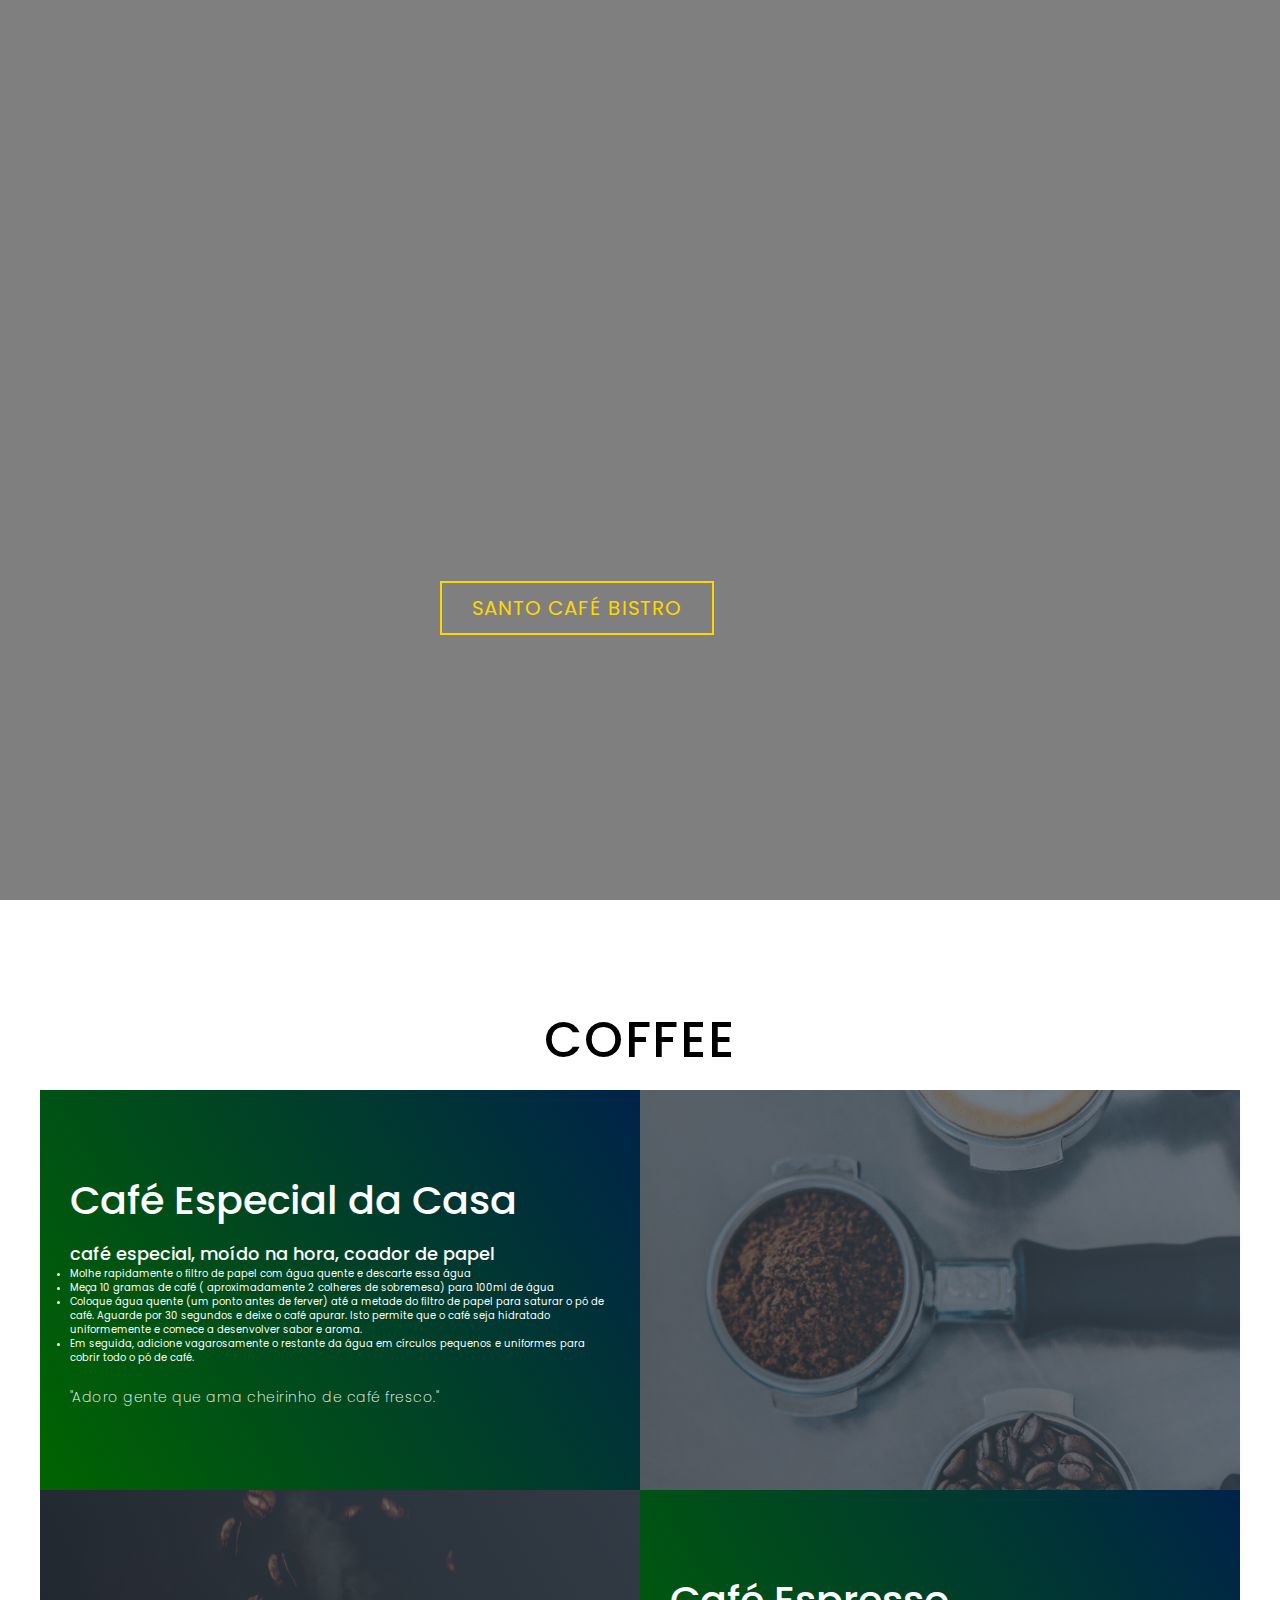
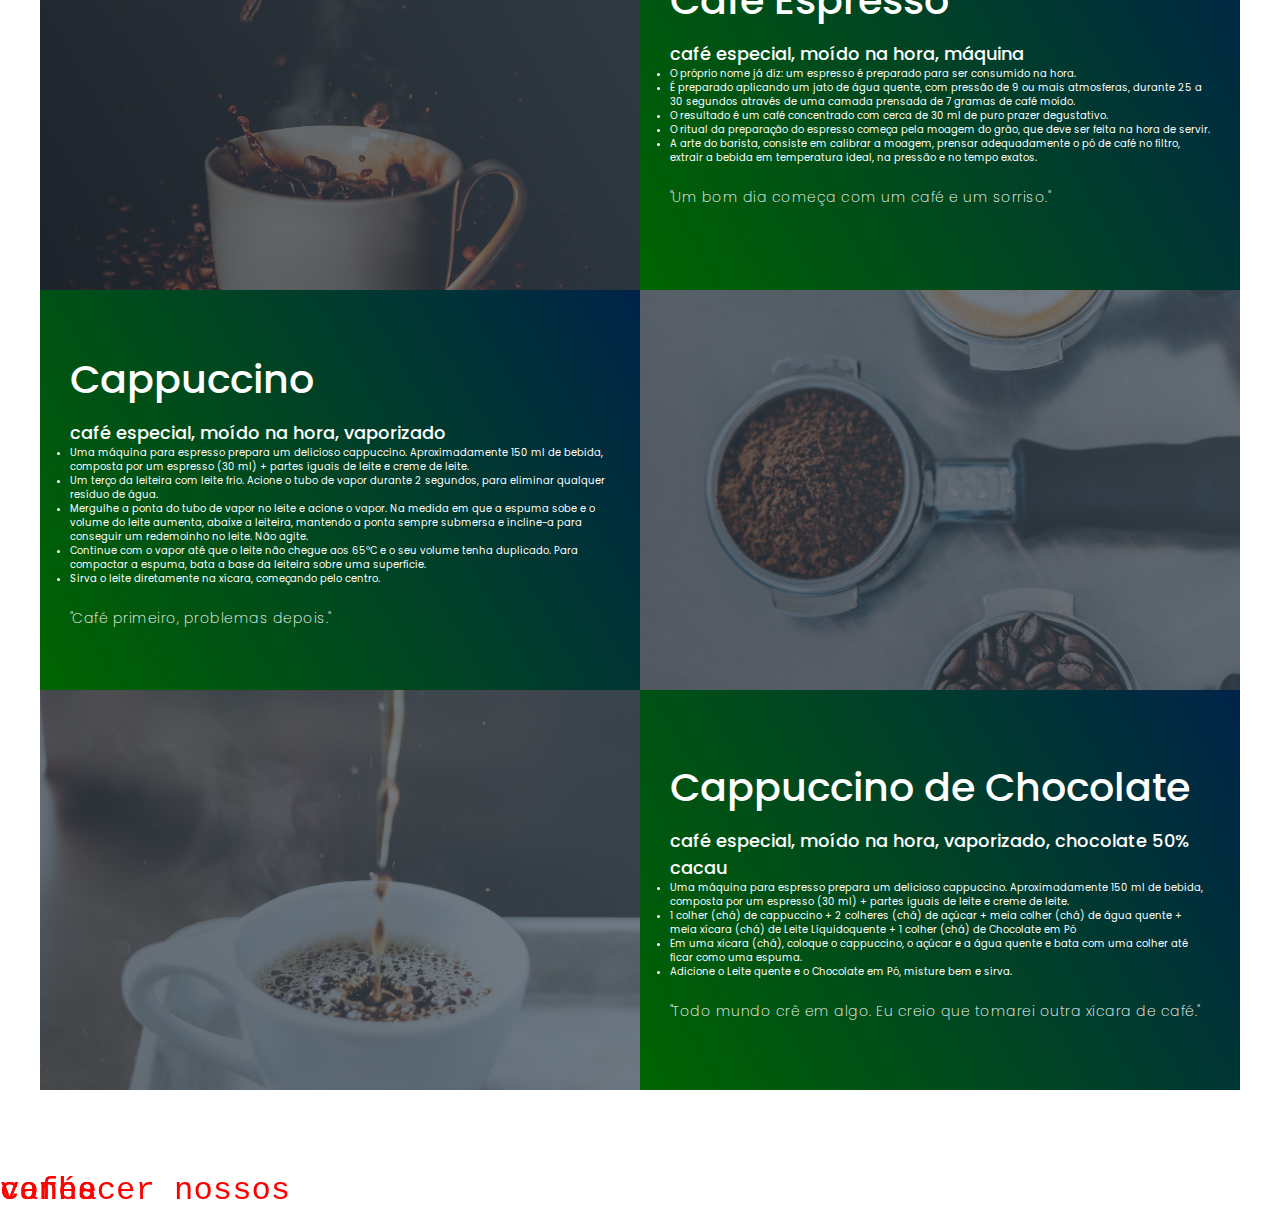
==== commit d5272d58: "terminado até roda pé" ====
--- a/coffee/index.html
+++ b/coffee/index.html
@@ -21,7 +21,7 @@
     <main id="coffee">
       <div class="coffee container">
         <header class="coffee-header">
-          <h1 class="section-title"><span>Coffee</span></h1>
+          <h1 class="section-title-hover">Coffee</h1>
         </header>
         <div class="all-coffee-beans">
           <section class="coffee-bean-item">
--- a/coffee/style.css
+++ b/coffee/style.css
@@ -7,7 +7,7 @@
 }
 
 html {
-    font-size: 10px;
+    font-size: 62%;
     font-family: 'Poppins', 'Times New Roman', Times, serif;
     scroll-behavior: smooth;
 }
@@ -24,10 +24,10 @@
 
 p {
     font-size: 1.4rem;
-    margin-top: 5px;
+    margin-top: 2rem;
     line-height: 2.5rem;
     font-weight: 200;
-    letter-spacing: 0.05rem;
+    letter-spacing: .05rem;
 }
 
 .container {
@@ -49,7 +49,6 @@
     text-align: center;
 }
 
-/* Seção de apresentação */
 #presentation {
     background-image: url(./assets/coffee-0.jpg);
     background-size: cover;
@@ -145,7 +144,6 @@
     z-index: -1;
 }
 
-/* Seção de cafés */
 #coffee .coffee {
     flex-direction: column;
     max-width: 1200px;
@@ -153,8 +151,43 @@
     padding: 100px 0;
 }
 
-#coffee .coffee-header h1 {
-    margin-bottom: 50px;
+.section-title-hover {
+    --b: 0.1em;
+    /* the thickness of the line */
+    --c: #8b5a3d;
+    /* the color */
+
+    color: #0000;
+    padding-block: var(--b);
+    background:
+        linear-gradient(var(--c) 50%, #000 0) 0% calc(100% - var(--_p, 0%))/100% 200%,
+        linear-gradient(var(--c) 0 0) 0% var(--_p, 0%)/var(--_p, 0%) var(--b) no-repeat;
+    -webkit-background-clip: text, padding-box;
+    background-clip: text, padding-box;
+    transition: .3s var(--_s, 0s) linear, background-size .3s calc(.3s - var(--_s, 0s));
+}
+
+.section-title-hover:hover {
+    --_p: 100%;
+    --_s: .3s;
+}
+
+#coffee .coffee-header {
+    height: 10vh;
+    margin: 0;
+    display: grid;
+    place-content: center;
+}
+
+#coffee .coffee-header h1{
+    font-size: 5rem;
+    font-weight: 500;
+    cursor: pointer;
+    padding: 0 .1em;
+    margin-bottom: 10px;
+    text-transform: uppercase;
+    letter-spacing: 0.2rem;
+    text-align: center;
 }
 
 #coffee .all-coffee-beans {
@@ -224,7 +257,52 @@
     transform: scale(1.1);
 }
 
-/* Keyframes */
+.coffee-footer {
+    position: relative;
+    font-family: monospace;
+    color: #8b5a3d;
+    font-size: 4em;
+    filter: contrast(15);
+}
+
+.word {
+    position: absolute;
+    top: 50%;
+    left: 50%;
+    transform: translate(-50%, -50%);
+    animation: switch 8s infinite ease-in-out;
+    min-width: 100%;
+    margin: auto;
+}
+
+.word:nth-child(1) {
+    animation-delay: -7s;
+}
+
+.word:nth-child(2) {
+    animation-delay: -6s;
+}
+
+.word:nth-child(3) {
+    animation-delay: -5s;
+}
+
+@keyframes switch {
+
+    0%,
+    5%,
+    100% {
+        filter: blur(0px);
+        opacity: 1;
+    }
+
+    50%,
+    80% {
+        filter: blur(180px);
+        opacity: 0;
+    }
+}
+
 @keyframes text_reveal {
     100% {
         color: white;
@@ -250,7 +328,6 @@
     }
 }
 
-/* Media Query */
 @media only screen and (min-width: 768px) {
 
     #coffee .coffee-bean-item {
